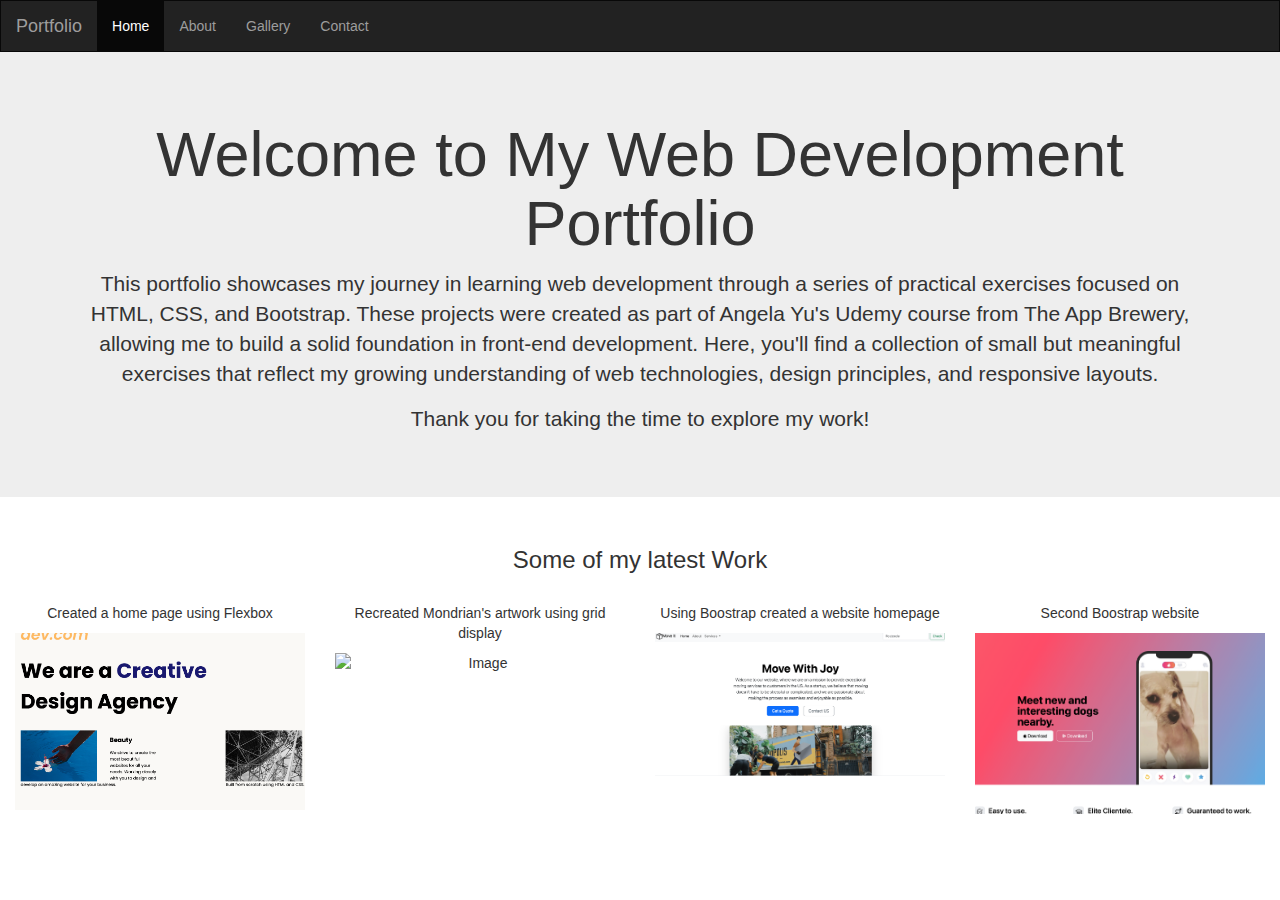
==== index.html @ 2d096b8e "Add files via upload" ====
<!DOCTYPE html>
<html lang="en">
<head>
  <title>Portfolio</title>
  <meta charset="utf-8">
  <meta name="viewport" content="width=device-width, initial-scale=1">
  <link rel="stylesheet" href="./style.css">
  <link rel="stylesheet" href="https://maxcdn.bootstrapcdn.com/bootstrap/3.4.1/css/bootstrap.min.css">
  <script src="https://ajax.googleapis.com/ajax/libs/jquery/3.7.1/jquery.min.js"></script>
  <script src="https://maxcdn.bootstrapcdn.com/bootstrap/3.4.1/js/bootstrap.min.js"></script>
  <style>
    /* Remove the navbar's default margin-bottom and rounded borders */ 
    .navbar {
      margin-bottom: 0;
      border-radius: 0;
    }
    
    /* Add a gray background color and some padding to the footer */
    footer {
      background-color: #f2f2f2;
      padding: 25px;
    }
  </style>
</head>
<body>

<nav class="navbar navbar-inverse">
  <div class="container-fluid">
    <div class="navbar-header">
      <button type="button" class="navbar-toggle" data-toggle="collapse" data-target="#myNavbar">
        <span class="icon-bar"></span>
        <span class="icon-bar"></span>
        <span class="icon-bar"></span>                        
      </button>
      <a class="navbar-brand" href="#">Portfolio</a>
    </div>
    <div class="collapse navbar-collapse" id="myNavbar">
      <ul class="nav navbar-nav">
        <li class="active"><a href="./index.html">Home</a></li>
        <li><a href="./Public/aboutme.html">About</a></li>
        <li><a href="./Public/gallery.html">Gallery</a></li>
        <li><a href="./Public/Contact.html">Contact</a></li>
      </ul>
    
    </div>
  </div>
</nav>

<div class="jumbotron">
  <div class="container text-center">
    <h1>Welcome to My Web Development Portfolio</h1>      
    <p>This portfolio showcases my journey in learning web development through a series of practical exercises focused on HTML, CSS, and Bootstrap. These projects were created as part of Angela Yu's Udemy course from The App Brewery, allowing me to build a solid foundation in front-end development. Here, you'll find a collection of small but meaningful exercises that reflect my growing understanding of web technologies, design principles, and responsive layouts.</p>
    <p>Thank you for taking the time to explore my work!</p>
  </div>
</div>
  
<div class="container-fluid bg-3 text-center">    
  <h3>Some of my latest Work</h3><br>
  <div class="row">
    <div class="col-sm-3"> 
      <p>Created a home page using Flexbox</p>
      <img src="./Assets/designwebsite.png" class="img-responsive" style="width:100%" alt="Image">
    </div>
    <div class="col-sm-3"> 
      <p>Recreated Mondrian's artwork using grid display</p>
      <img src="./assets/Mondrian.png" class="img-responsive" style="width:100%" alt="Image">
    </div>
    <div class="col-sm-3"> 
      <p>Using Boostrap created a website homepage</p>
      <img src="./Assets/movingweb.png" class="img-responsive" style="width:100%" alt="Image">
    </div>
    <div class="col-sm-3">
      <p>Second Boostrap website </p>
      <img src="./Assets/TinDog.png" class="img-responsive" style="width:100%" alt="Image">
    </div>
  </div>
</div><br>


</div><br><br>

<!-- <footer class="container-fluid text-center">
  <p>Footer Text</p>
</footer> -->

</body>
</html>
---- style.css ----
/* Remove the navbar's default margin-bottom and rounded borders */ 
.navbar {
  margin-bottom: 0;
  border-radius: 0;
}





/* Add a gray background color and some padding to the footer */
footer {
  background-color: #f2f2f2;
  padding: 25px;
}
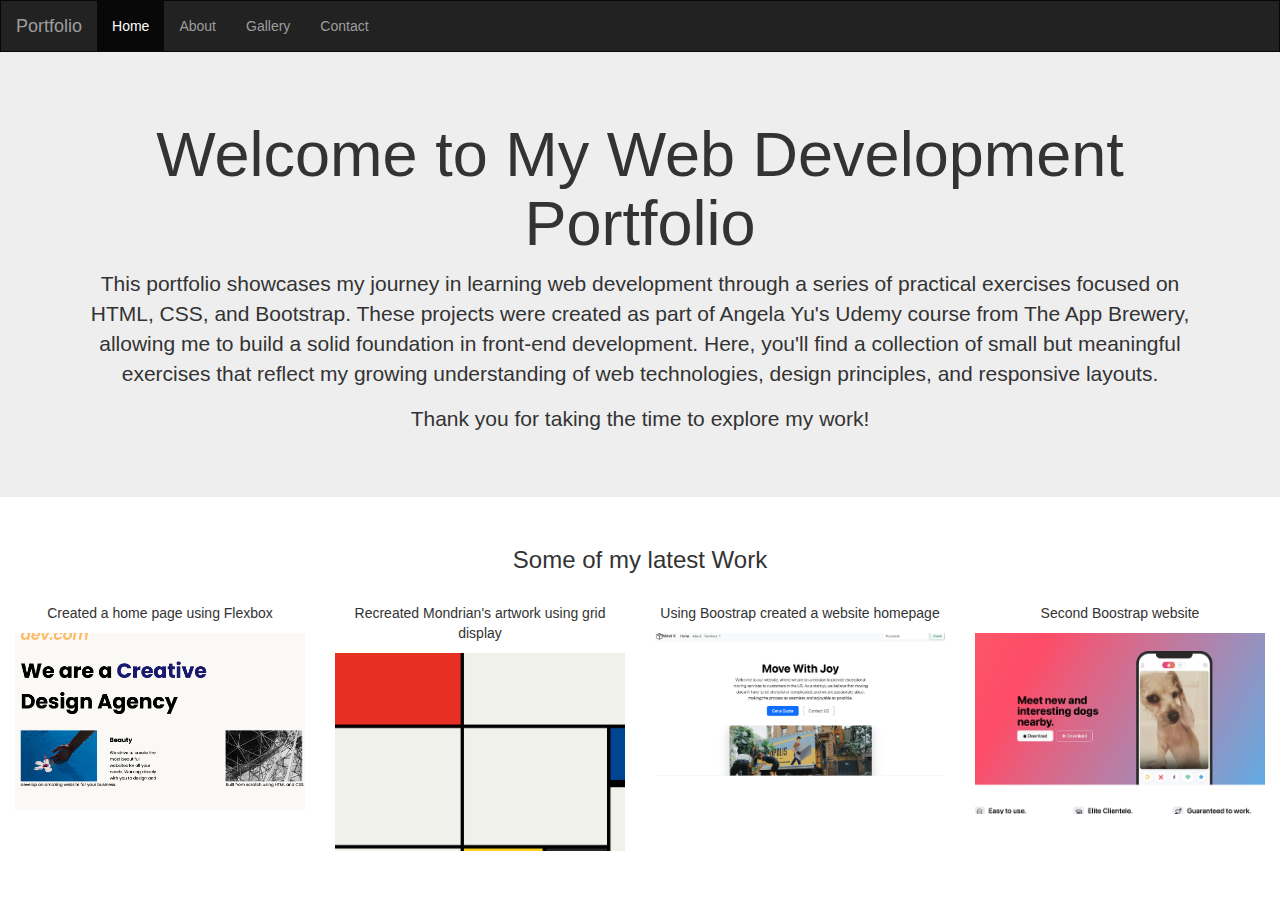
==== commit 12902eb6: "Update index.html" ====
--- a/index.html
+++ b/index.html
@@ -63,7 +63,7 @@
     </div>
     <div class="col-sm-3"> 
       <p>Recreated Mondrian's artwork using grid display</p>
-      <img src="./assets/Mondrian.png" class="img-responsive" style="width:100%" alt="Image">
+      <img src="./Assets/Mondrian.png" class="img-responsive" style="width:100%" alt="Image">
     </div>
     <div class="col-sm-3"> 
       <p>Using Boostrap created a website homepage</p>
